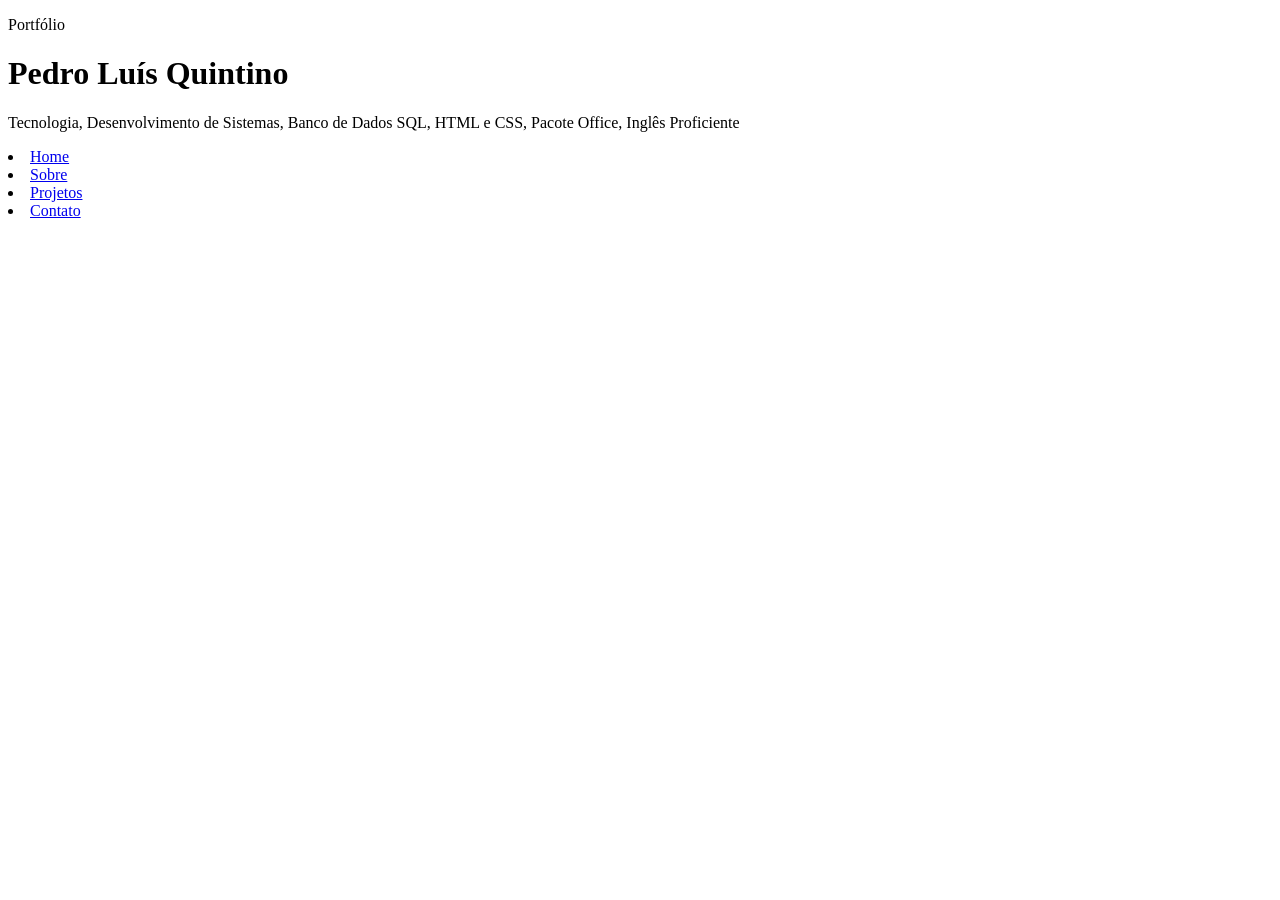
==== index.html @ c38a0469 "Criação da estrutura inicial do projeto de portfólio" ====
<!DOCTYPE html>
<html lang="pt-br">
<head>
    <meta charset="UTF-8">
    <meta name="viewport" content="width=device-width, initial-scale=1.0">
    <title>Pedro Luís | Portfólio</title>
    <link rel="stylesheet" href="./style/style.css">
</head>
<body>
    <header class="cabecalho">
        <div class="container">
            <p class="etiqueta">Portfólio</p>

            <h1>Pedro Luís Quintino</h1>

            <p class="subtitulo">
                Tecnologia, Desenvolvimento de Sistemas, Banco de Dados SQL,
                 HTML e CSS, Pacote Office, Inglês Proficiente
            </p>

            <nav class="menu-principal">
                <li><a class="menu-link" href="index.html">Home</a></li>
                <li><a class="menu-link" href="./pages/sobre.html">Sobre</a></li>
                <li><a class="menu-link" href="./pages/projetos.html">Projetos</a></li>
                <li><a class="menu-link" href="./pages/contato.html">Contato</a></li>
            </nav>

        </div>
    </header>
    
</body>
</html>
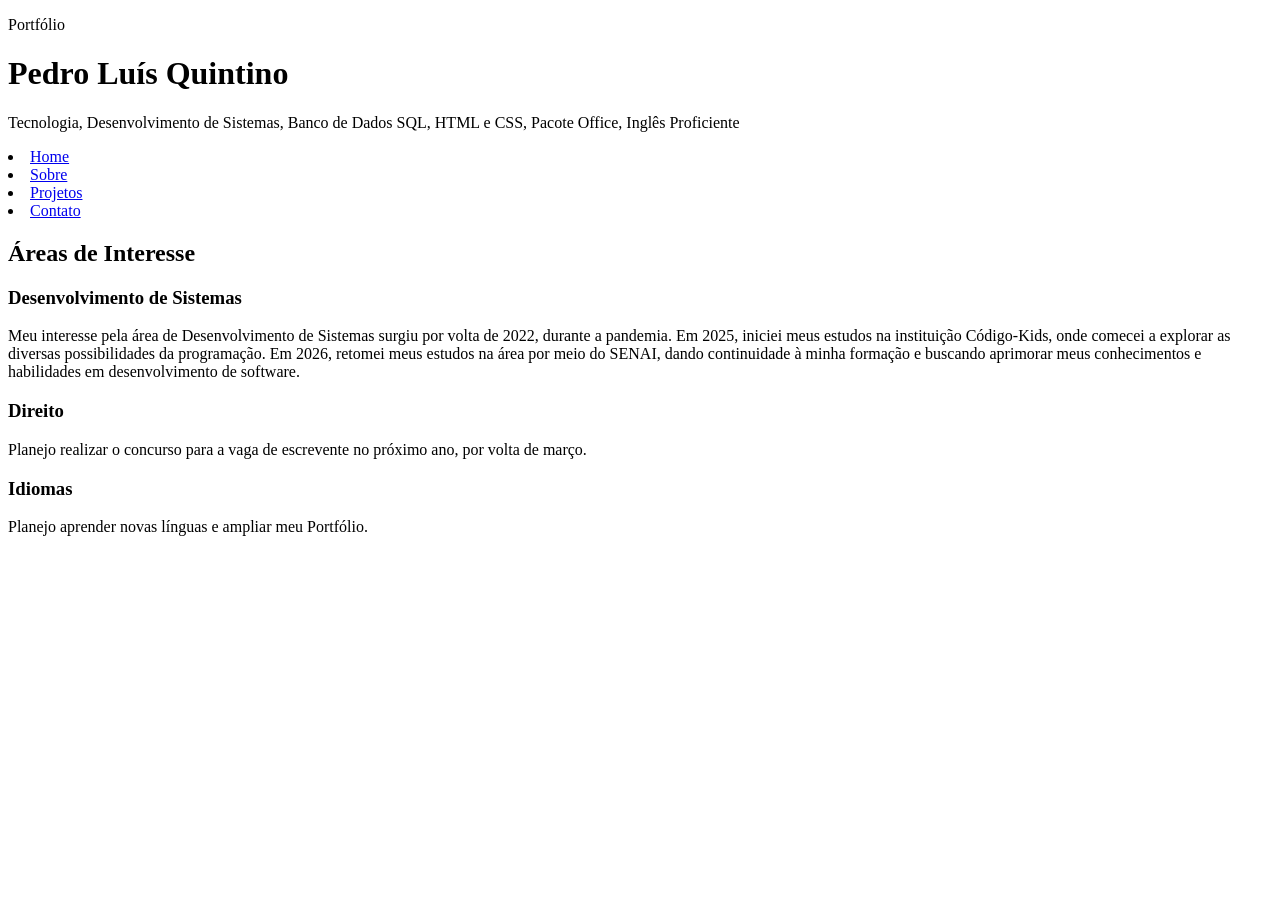
==== commit 12375816: "Atualiza a página inicial do projeto" ====
--- a/index.html
+++ b/index.html
@@ -7,6 +7,7 @@
     <link rel="stylesheet" href="./style/style.css">
 </head>
 <body>
+    <!-- ---------- -->
     <header class="cabecalho">
         <div class="container">
             <p class="etiqueta">Portfólio</p>
@@ -27,6 +28,41 @@
 
         </div>
     </header>
+    <!-- ---------- -->
+    <main>
+        <section class="secao">
+            <div class="container">
+                <h2 class="titulo-secao">Áreas de Interesse</h2>
+
+                <div class="grade-cards">
+                    <article class="card">
+                        <h3>Desenvolvimento de Sistemas</h3>
+                        <p>
+                            Meu interesse pela área de Desenvolvimento de Sistemas surgiu por volta de 2022, durante a pandemia.
+                             Em 2025, iniciei meus estudos na instituição Código-Kids, onde comecei a explorar as diversas possibilidades da programação.
+                            Em 2026, retomei meus estudos na área por meio do SENAI, dando continuidade à minha formação e buscando aprimorar meus conhecimentos
+                             e habilidades em desenvolvimento de software.
+                        </p>
+                    </article>
+
+                    <article class="card">
+                        <h3>Direito</h3>
+                        <p>
+                            Planejo realizar o concurso para a vaga de escrevente no próximo ano, por volta de março.
+                        </p>
+                    </article>
+
+                    <article class="card">
+                        <h3>Idiomas</h3>
+                        <p>
+                            Planejo aprender novas línguas e ampliar meu Portfólio.
+                        </p>
+                    </article>
+                </div>
+
+            </div>
+        </section>
+    </main>
     
 </body>
 </html>
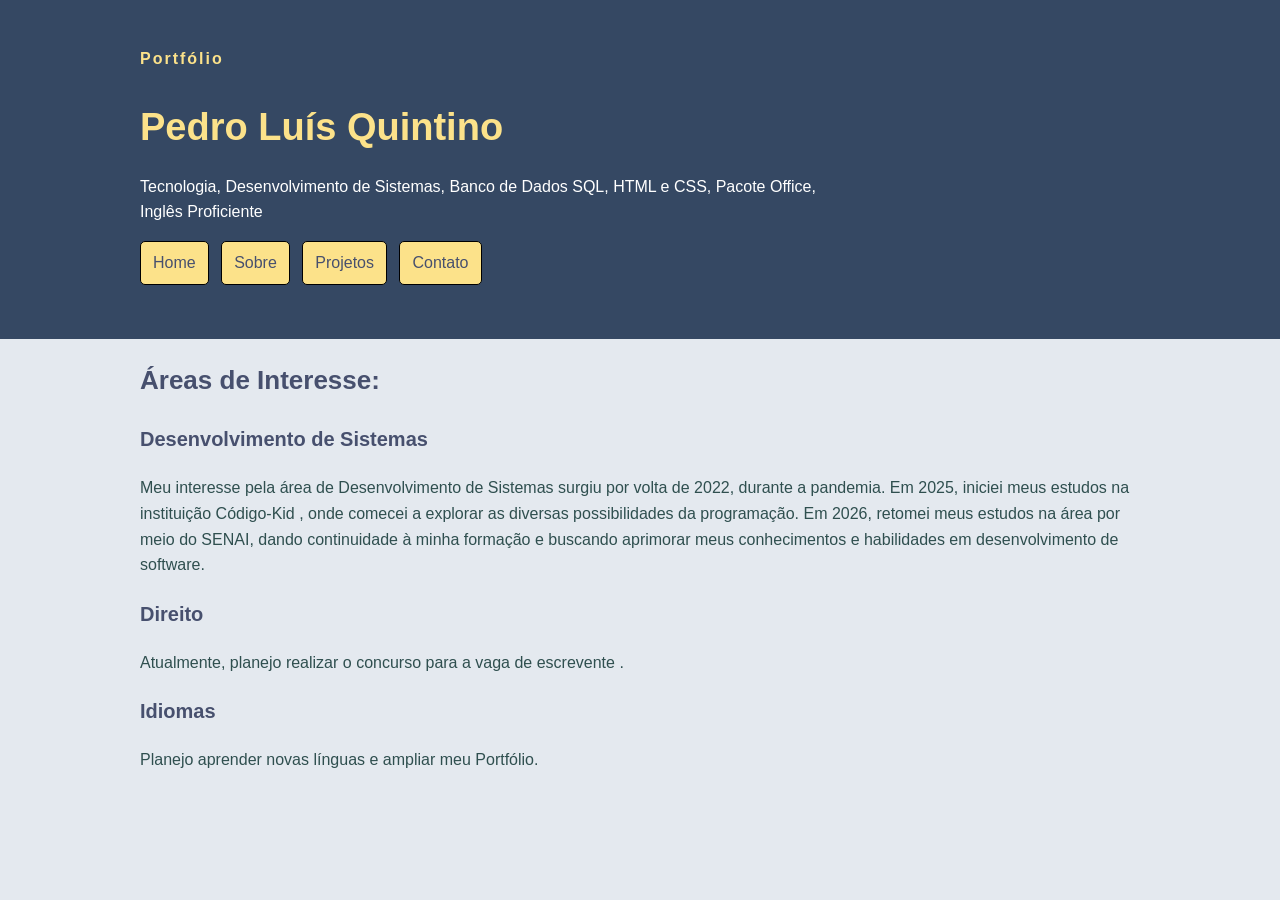
==== commit d54138c9: "Estilização do header" ====
--- a/index.html
+++ b/index.html
@@ -20,10 +20,12 @@
             </p>
 
             <nav class="menu-principal">
+                <ul class="menu-lista">
                 <li><a class="menu-link" href="index.html">Home</a></li>
                 <li><a class="menu-link" href="./pages/sobre.html">Sobre</a></li>
                 <li><a class="menu-link" href="./pages/projetos.html">Projetos</a></li>
                 <li><a class="menu-link" href="./pages/contato.html">Contato</a></li>
+            </ul>
             </nav>
 
         </div>
@@ -32,14 +34,15 @@
     <main>
         <section class="secao">
             <div class="container">
-                <h2 class="titulo-secao">Áreas de Interesse</h2>
+                <h2 class="titulo-secao">Áreas de Interesse:</h2>
 
                 <div class="grade-cards">
                     <article class="card">
                         <h3>Desenvolvimento de Sistemas</h3>
                         <p>
                             Meu interesse pela área de Desenvolvimento de Sistemas surgiu por volta de 2022, durante a pandemia.
-                             Em 2025, iniciei meus estudos na instituição Código-Kids, onde comecei a explorar as diversas possibilidades da programação.
+                             Em 2025, iniciei meus estudos na instituição Código-Kid
+                             , onde comecei a explorar as diversas possibilidades da programação.
                             Em 2026, retomei meus estudos na área por meio do SENAI, dando continuidade à minha formação e buscando aprimorar meus conhecimentos
                              e habilidades em desenvolvimento de software.
                         </p>
@@ -48,7 +51,7 @@
                     <article class="card">
                         <h3>Direito</h3>
                         <p>
-                            Planejo realizar o concurso para a vaga de escrevente no próximo ano, por volta de março.
+                            Atualmente, planejo realizar o concurso para a vaga de escrevente .
                         </p>
                     </article>
 
--- a/style/style.css
+++ b/style/style.css
@@ -0,0 +1,88 @@
+* {
+    box-sizing: border-box;
+}
+
+body {
+    margin: 0;
+    background-color: #e4e9ef;
+    color: darkslategray;
+
+    font-family:Arial, Helvetica, sans-serif;
+    font-size: 16px;
+    line-height: 1.6;
+}
+
+h1,h2,h3 {
+    color: #47506e;
+}
+
+h1 {
+    font-size: 38px;
+    margin-bottom: 10px;
+}
+
+h2 {
+    font-size: 26px;
+}
+
+h3 {
+    font-size: 20px;
+}
+
+.container {
+    width: 90%;
+    max-width: 1000px;
+
+    margin: 0 auto;
+}
+
+.cabecalho {
+    background-color: #354863;
+    color: white;
+
+    padding: 30px 0;
+}
+
+.cabecalho h1 {
+    color: #FCE28A;
+}
+
+.etiqueta {
+    margin-bottom: 5px;
+
+    color: #FCE28A ;
+
+    font-size: 13;
+    font-weight: bold;
+    letter-spacing: 2px;
+}
+
+.subtitulo {
+    max-width: 700px;
+}
+
+.menu-lista {
+    margin: 20px 0 0p;
+    padding: 0;
+
+    list-style: none;
+}
+
+.menu-lista li{
+    display: inline-block;
+    margin-right: 8px;
+    margin-bottom: 8px;
+}
+
+.menu-link {
+    display: inline-block;
+    padding: 8px 12px;
+
+    background-color: #FCE28A;
+    color: #47506e;
+    
+    border: 1px solid #000;
+    border-radius: 5px;
+
+    text-decoration:none;
+}
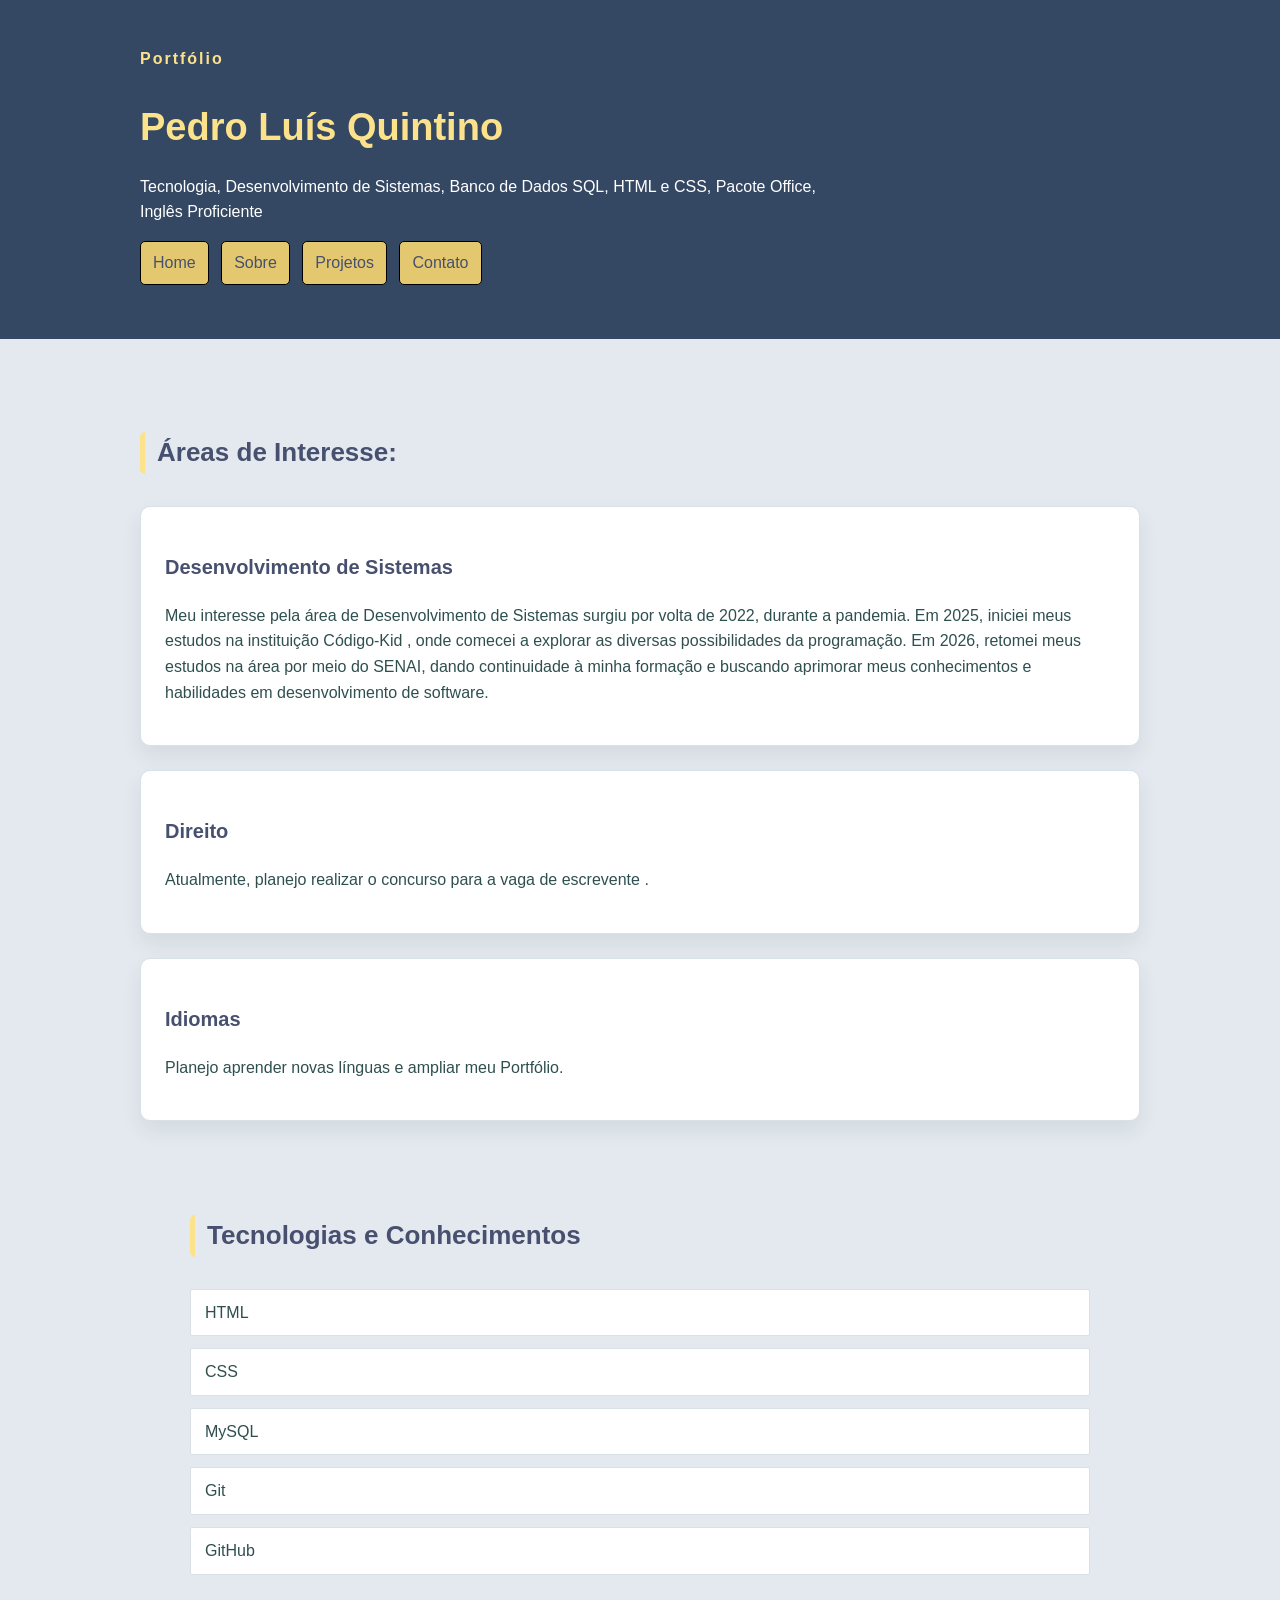
==== commit 9c7edbca: "Criação da seção tecnologias" ====
--- a/index.html
+++ b/index.html
@@ -33,7 +33,10 @@
     <!-- ---------- -->
     <main>
         <section class="secao">
+       
+            
             <div class="container">
+                
                 <h2 class="titulo-secao">Áreas de Interesse:</h2>
 
                 <div class="grade-cards">
@@ -63,8 +66,18 @@
                     </article>
                 </div>
 
-            </div>
-        </section>
+            <section class="secao secao-tecnologias">
+                <div class="container">
+                    <h2 class="titulo-secao">Tecnologias e Conhecimentos</h2>
+                    <ul class="lista-tecnologias">
+                        <li>HTML</li>
+                        <li>CSS</li>
+                        <li>MySQL</li>
+                        <li>Git</li>
+                        <li>GitHub</li>
+                    </ul>
+                </div>
+            </section>
     </main>
     
 </body>
--- a/style/style.css
+++ b/style/style.css
@@ -78,11 +78,55 @@
     display: inline-block;
     padding: 8px 12px;
 
-    background-color: #FCE28A;
+    background-color: #e3c86f;
     color: #47506e;
     
     border: 1px solid #000;
     border-radius: 5px;
 
     text-decoration:none;
-}+}
+
+
+
+.secao {
+    padding: 72px 0;
+}
+
+.titulo-secao {
+    margin-bottom: 32px;
+    padding-left: 12px;
+
+    border-left: 5px solid #FCE28A;
+    border-radius: 5px;
+}
+
+.grade-cards {
+    display: grid;
+    gap: 24px;
+}
+
+.card {
+    padding: 24px;
+    background-color: #fff;
+    border: 1px solid #d8e0e8;
+    border-radius: 10px;
+    box-shadow: 0 10px 20px rgba(20, 45, 70, 0.08);
+    
+}
+
+.lista-tecnologias {
+    display: grid;
+    gap: 12px;
+    list-style: none;
+    padding: 0;
+    margin: 0;
+}
+
+.lista-tecnologias li{
+    padding: 10px 14px;
+    background-color: #fff;
+    display: inline-block;
+    border: 1px solid #d8e0e8;
+    border-radius: 2px;
+}
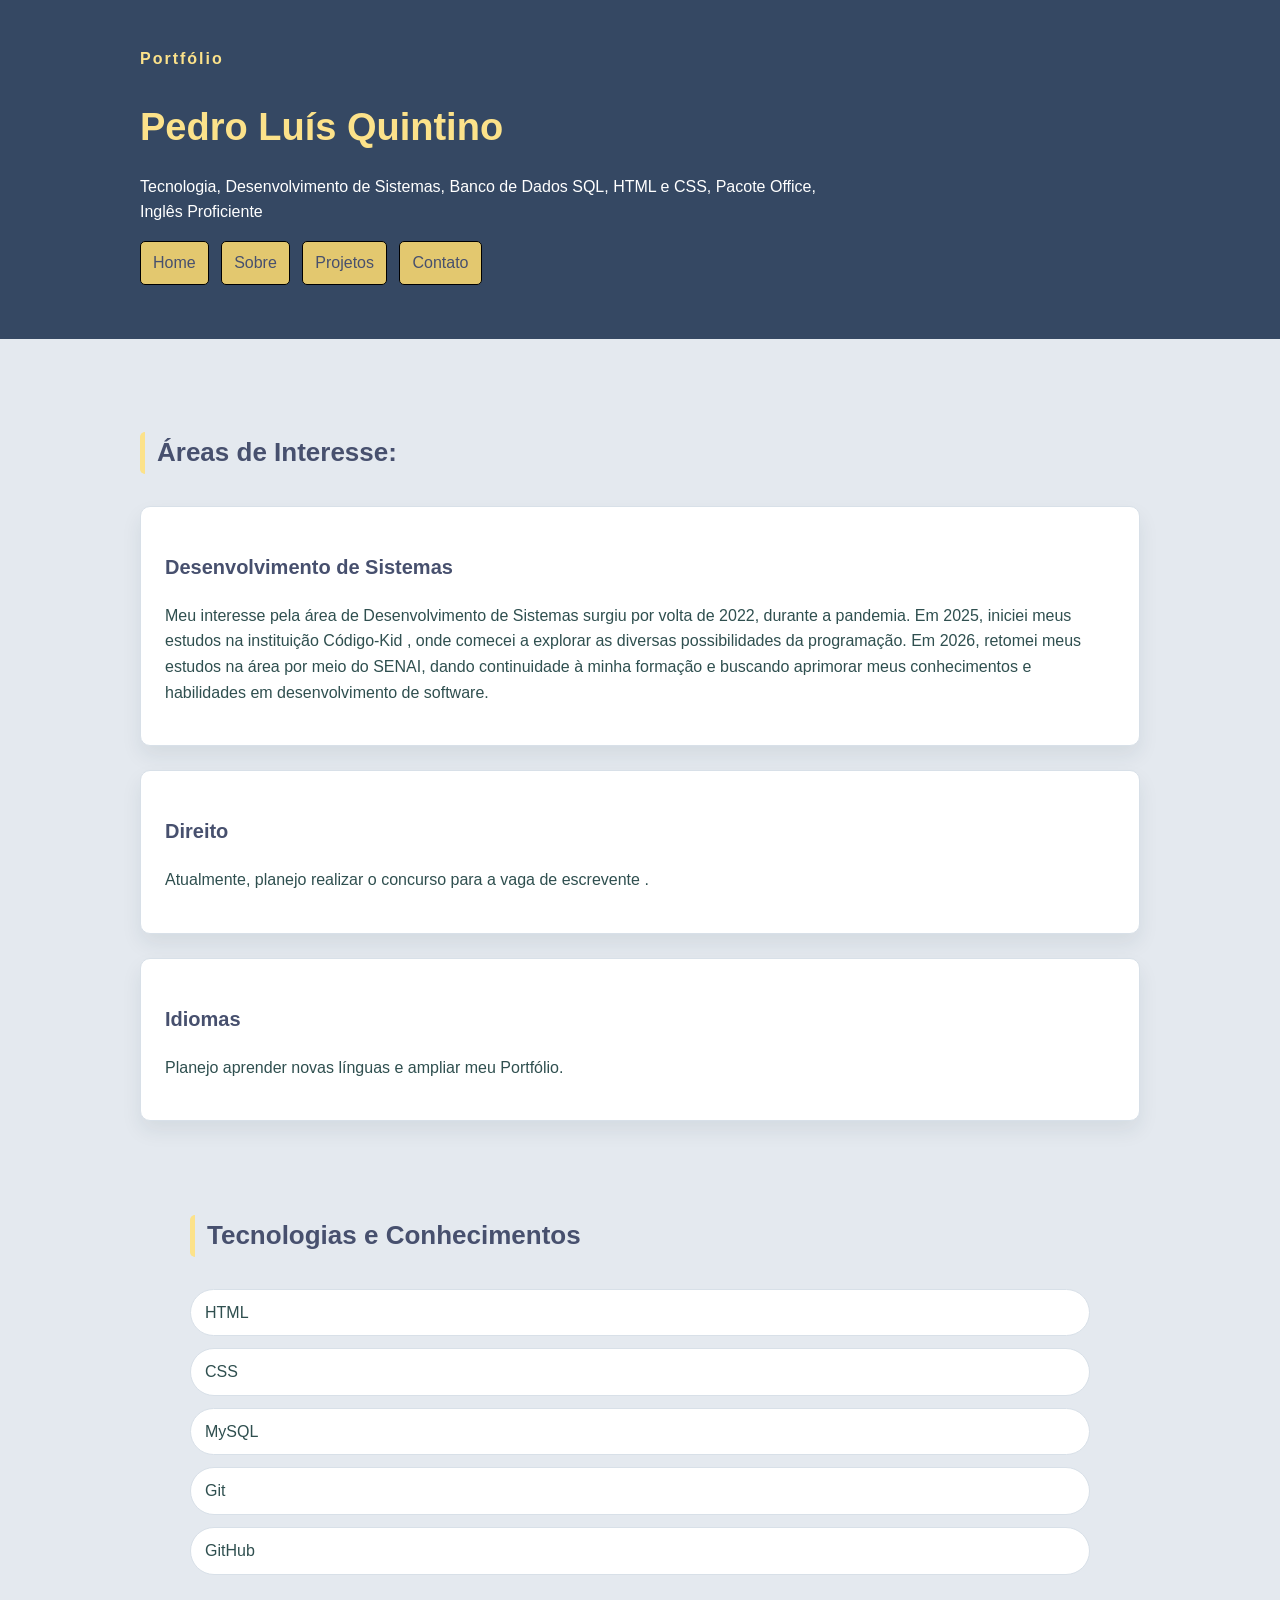
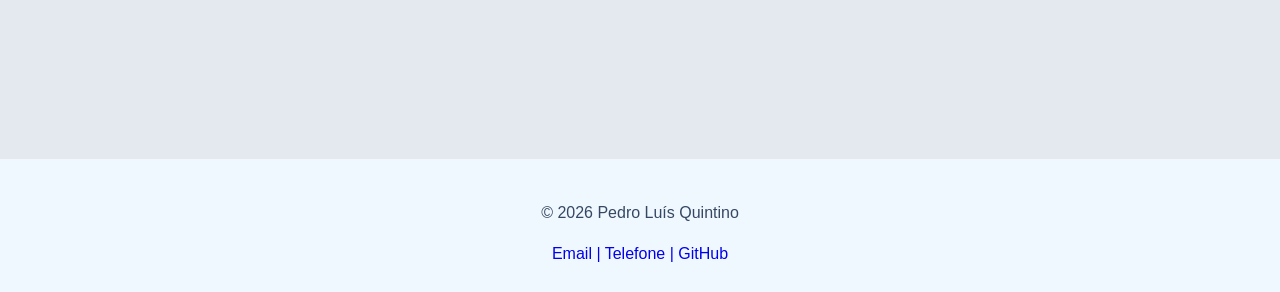
==== commit 2b60a597: "Adição e estilização do footer" ====
--- a/index.html
+++ b/index.html
@@ -78,7 +78,22 @@
                     </ul>
                 </div>
             </section>
+            </div>
+        </section>
     </main>
+    <footer class="rodape"> 
+        <div class="container">
+            <p>&copy; 2026 Pedro Luís Quintino</p>
+
+            <address>
+                <a href="pedroluiquiri07@gmail.com">Email</a>
+                <span></span>
+                <a href="+5515996108542"> | Telefone</a>
+                <span></span>
+                <a href="https://github.com/quintin0p"> | GitHub</a>
+            </address>
+        </div>
+    </footer>
     
 </body>
 </html>
--- a/style/style.css
+++ b/style/style.css
@@ -128,5 +128,22 @@
     background-color: #fff;
     display: inline-block;
     border: 1px solid #d8e0e8;
-    border-radius: 2px;
+    border-radius: 999px;
 }
+
+.rodape {
+    margin-top: 40px;
+    padding: 25px;
+    color:#354863 ;
+    
+    background-color:aliceblue;
+    text-align: center;
+}
+
+.rodape address {
+    font-style: normal;
+}
+
+.rodape a{
+    text-decoration: none;
+}
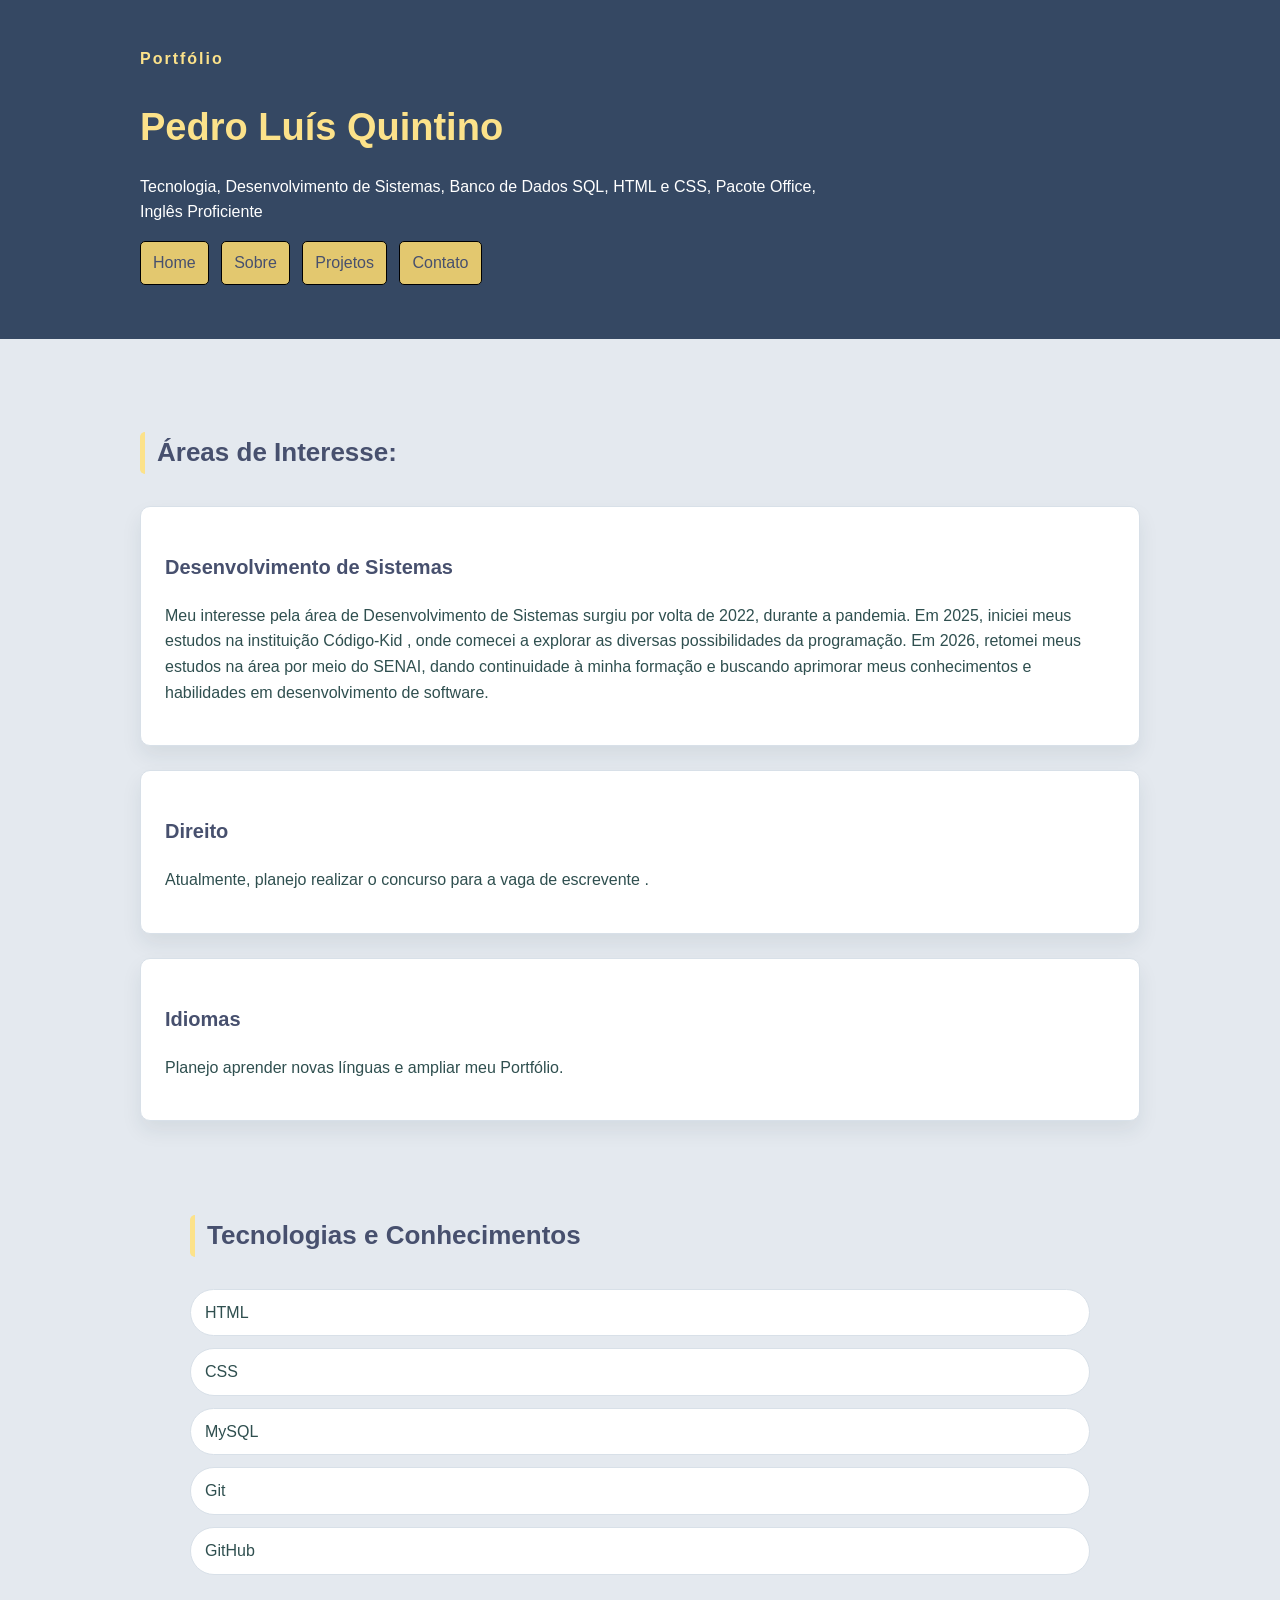
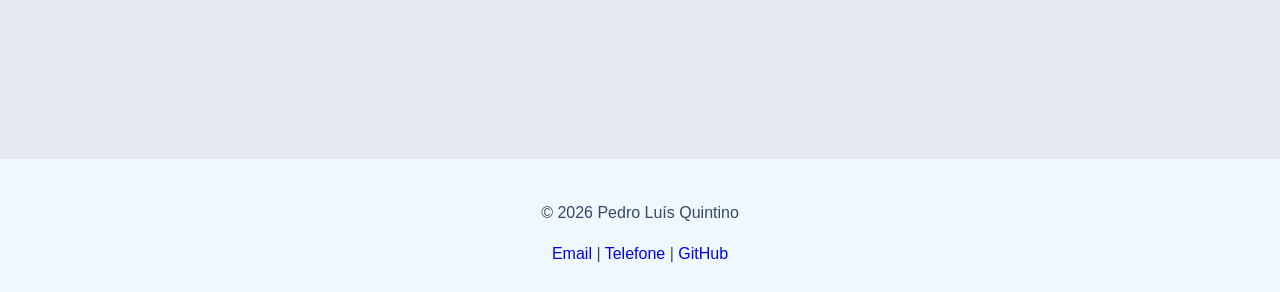
==== commit fd8db128: "Criação da página sobre.html e do style-sobre.css" ====
--- a/index.html
+++ b/index.html
@@ -80,17 +80,19 @@
             </section>
             </div>
         </section>
+
     </main>
+    
     <footer class="rodape"> 
         <div class="container">
             <p>&copy; 2026 Pedro Luís Quintino</p>
 
             <address>
-                <a href="pedroluiquiri07@gmail.com">Email</a>
-                <span></span>
-                <a href="+5515996108542"> | Telefone</a>
-                <span></span>
-                <a href="https://github.com/quintin0p"> | GitHub</a>
+                <a href="malito:pedroluiquiri07@gmail.com">Email</a>
+                <span> | </span>
+                <a href="tel:+5515996108542">Telefone</a>
+                <span> | </span>
+                <a href="https://github.com/quintin0p">GitHub</a>
             </address>
         </div>
     </footer>
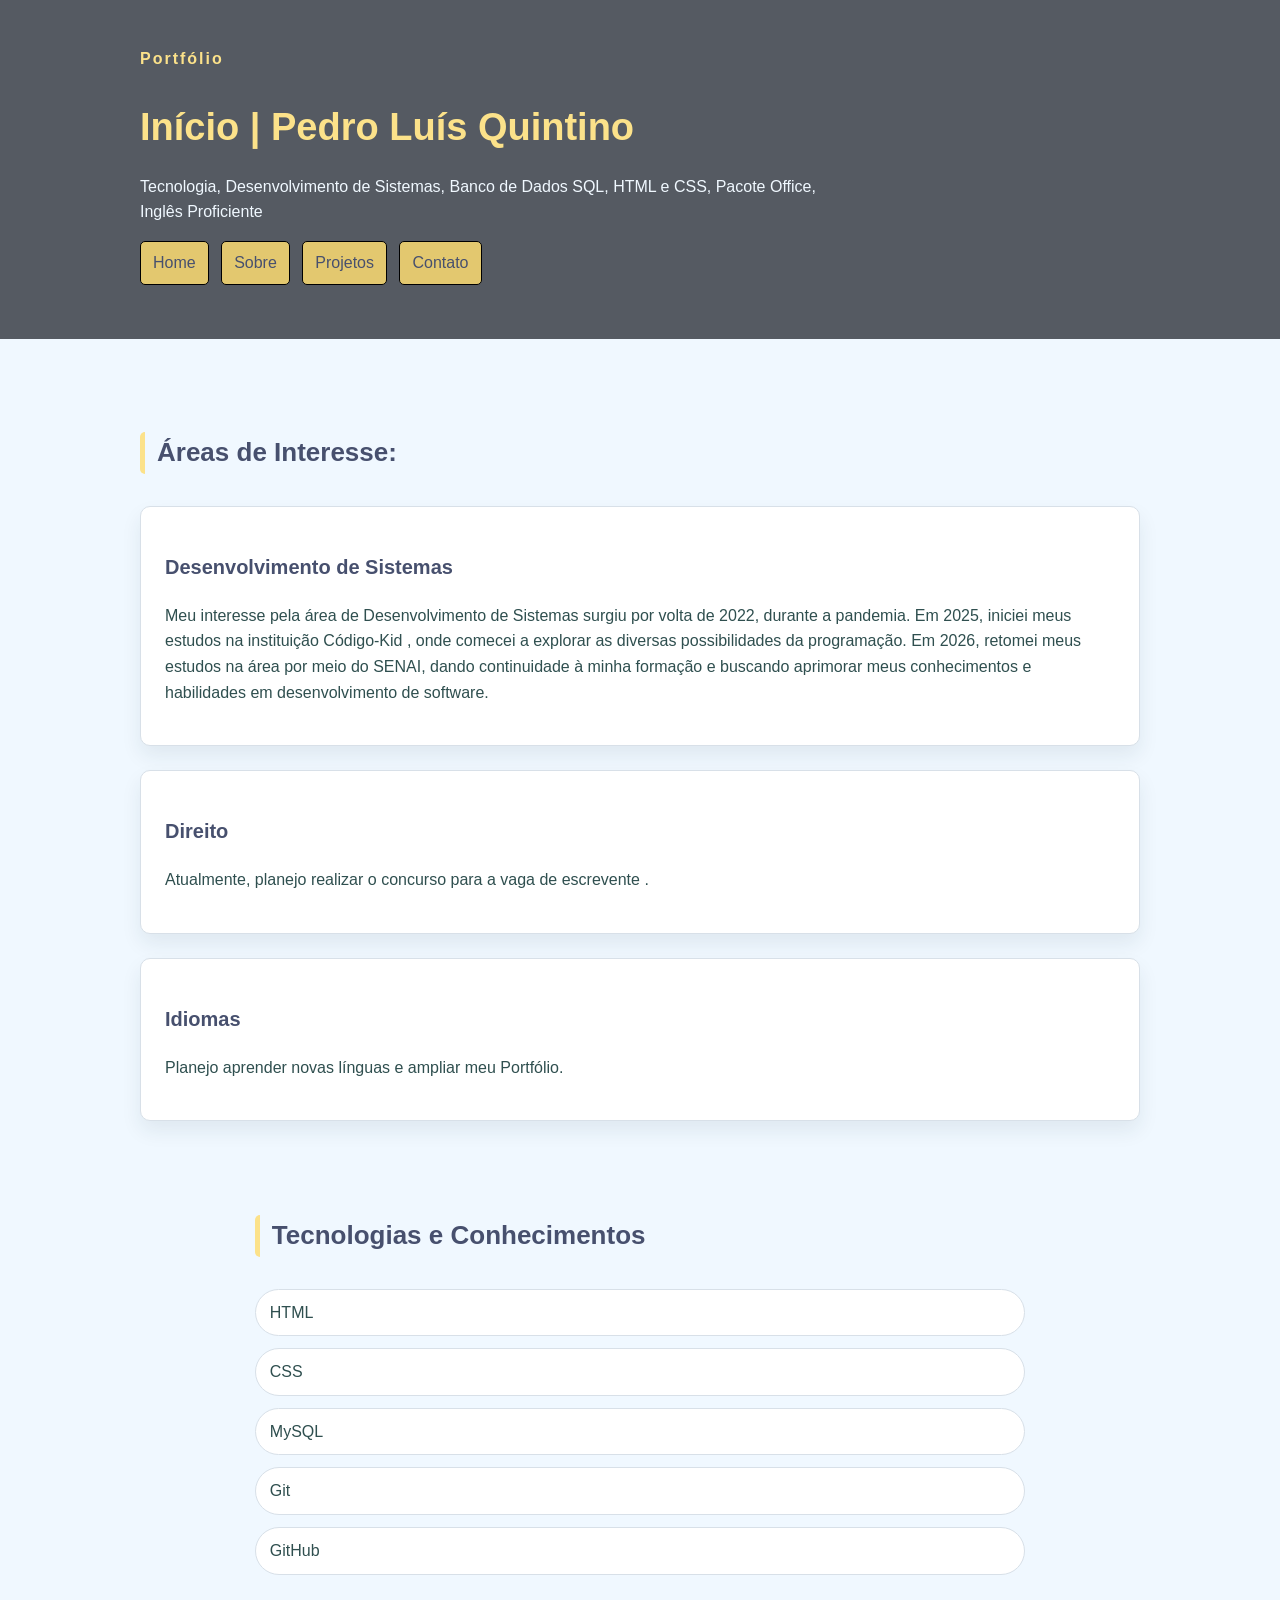
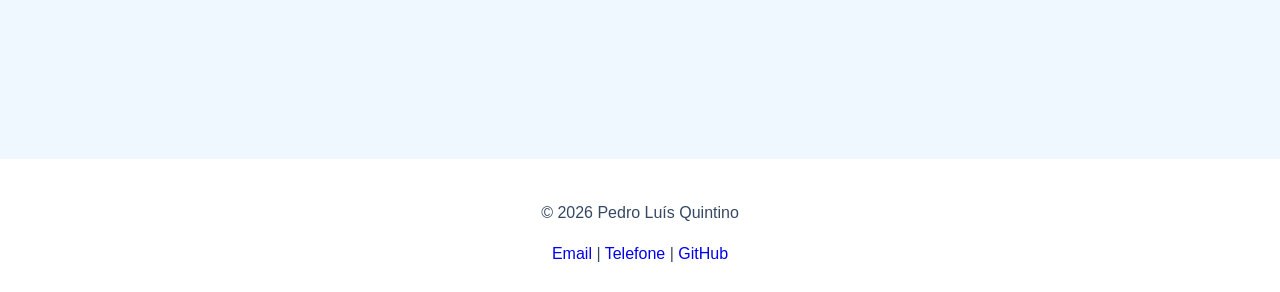
==== commit 8713c2fd: "Criação e estilização da página projetos.html" ====
--- a/index.html
+++ b/index.html
@@ -12,7 +12,7 @@
         <div class="container">
             <p class="etiqueta">Portfólio</p>
 
-            <h1>Pedro Luís Quintino</h1>
+            <h1>Início | Pedro Luís Quintino</h1>
 
             <p class="subtitulo">
                 Tecnologia, Desenvolvimento de Sistemas, Banco de Dados SQL,
@@ -82,7 +82,7 @@
         </section>
 
     </main>
-    
+
     <footer class="rodape"> 
         <div class="container">
             <p>&copy; 2026 Pedro Luís Quintino</p>
--- a/style/style.css
+++ b/style/style.css
@@ -4,7 +4,7 @@
 
 body {
     margin: 0;
-    background-color: #e4e9ef;
+    background-color: aliceblue;
     color: darkslategray;
 
     font-family:Arial, Helvetica, sans-serif;
@@ -37,8 +37,8 @@
 }
 
 .cabecalho {
-    background-color: #354863;
-    color: white;
+    background-color: #555a62;
+    color: aliceblue;
 
     padding: 30px 0;
 }
@@ -90,7 +90,7 @@
 
 
 .secao {
-    padding: 72px 0;
+    padding: 72px;
 }
 
 .titulo-secao {
@@ -136,7 +136,7 @@
     padding: 25px;
     color:#354863 ;
     
-    background-color:aliceblue;
+    background-color:white;
     text-align: center;
 }
 
@@ -147,3 +147,7 @@
 .rodape a{
     text-decoration: none;
 }
+
+code, pre{
+    font-family: Consolas,"Courier New", monospace;
+}
